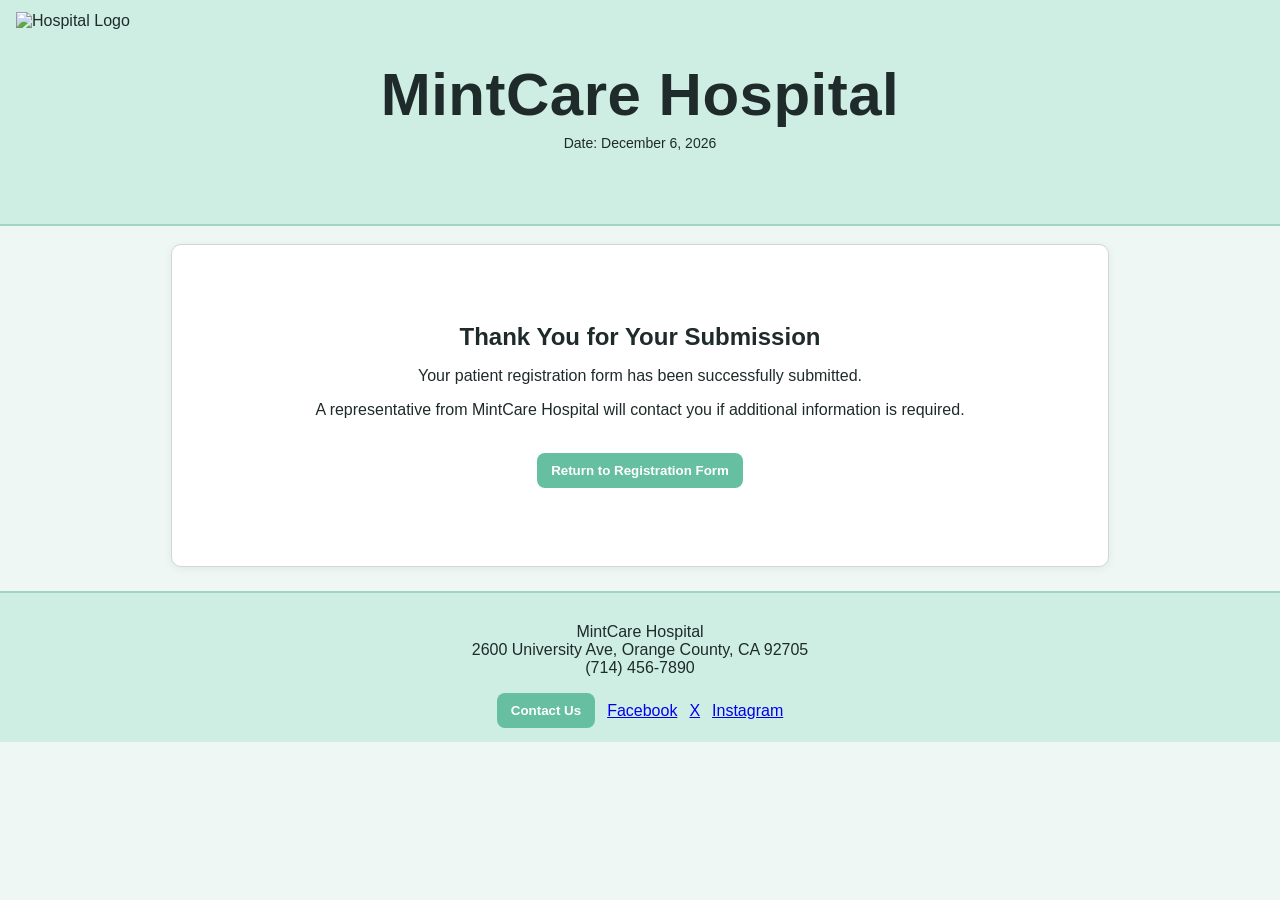
==== Homework1/thank-you.html @ fb528249 "Add files via upload" ====
<!doctype html>
<html lang="en">
  <head>
    <!--
  Name: Daniel Montanez
  Course: MIS 3371 11290 - Transaction Processing Systems I
  Assignment: Homework #1 - Hospital Registration Form
  Description: Confirmation page after patient registration submission.
  -->

    <meta charset="UTF-8" />
    <meta name="viewport" content="width=device-width, initial-scale=1.0" />
    <title>Submission Received - MintCare Hospital</title>

    <link rel="stylesheet" href="style.css" />
  </head>

  <body>
    <!-- Banner Section -->
    <div id="banner">
      <div id="banner-left">
        <img id="logo" src="hospital-logo.png" alt="Hospital Logo" />
      </div>

      <div id="banner-center">
        <h1 id="company-name">MintCare Hospital</h1>
        <p id="today-date">Date: <span id="date"></span></p>
      </div>

      <div id="banner-right"></div>
    </div>

    <!-- Main Content Wrapper -->
    <div id="main">
      <div class="form-card" style="text-align: center; padding: 60px 20px">
        <h2>Thank You for Your Submission</h2>

        <p>Your patient registration form has been successfully submitted.</p>

        <p>
          A representative from MintCare Hospital will contact you if additional
          information is required.
        </p>

        <br />

        <a href="patient-form.html">
          <button type="button">Return to Registration Form</button>
        </a>
      </div>
    </div>

    <!-- Footer Section -->
    <div id="footer">
      <p id="footer-addr">
        MintCare Hospital<br />
        2600 University Ave, Orange County, CA 92705<br />
        (714) 456-7890
      </p>

      <div id="footer-actions">
        <button type="button" id="contact-btn">Contact Us</button>

        <a
          class="socialLink"
          href="https://www.facebook.com/MintCareHospital"
          target="_blank"
          >Facebook</a
        >

        <a
          class="socialLink"
          href="https://www.x.com/MintCareHospital"
          target="_blank"
          >X</a
        >

        <a
          class="socialLink"
          href="https://www.instagram.com/MintCareHospital"
          target="_blank"
          >Instagram</a
        >
      </div>
    </div>

    <!-- some JavaScript for dynamic date -->
    <script>
      const now = new Date();
      const formatted = now.toLocaleDateString(undefined, {
        year: "numeric",
        month: "long",
        day: "numeric",
      });
      document.getElementById("date").textContent = formatted;
    </script>
  </body>
</html>
---- Homework1/style.css ----
/*
Name: Daniel Montanez
Course: MIS 3371 11290 - Transaction Processing Systems I
Assignment: Homework #1 - Hospital Registration Form
*/

body {
    font-family: Arial, Helvetica, sans-serif;
    background-color: #eef7f3;
    color: #1f2a2a;
    margin: 0;
}

h1, h2 {
    margin: 0;
}

h2 {
    margin-bottom: 12px;
}

#banner {
    display: flex;
    align-items: center;
    background-color: #cfeee3;
    padding: 12px 16px;
    border-bottom: 2px solid #9fd5c2;  
}

#banner-left {
  width: 160px;
  display: flex;
  align-items: center;
}

#banner-center {
  flex: 1;
  text-align: center;
}

#banner-right {
  width: 160px; 
}

#logo {
  width: auto;
  height: 200px;
}

#company-name {
  font-size: 60px;
  letter-spacing: 0.5px;
}

#today-date {
  margin-top: 6px;
  font-size: 14px;
}

/* ---------- Main Wrapper ---------- */
#main {
  max-width: 900px;
  margin: 18px auto;
  padding: 18px;
  background-color: #ffffff;
  border: 1px solid #cfd8d6;
  border-radius: 10px;
  box-shadow: 0 2px 10px rgba(0,0,0,0.06);
}


table {
  width: 100%;
  border-collapse: collapse;
}

td {
  padding: 10px;
  vertical-align: top;
}

.label-cell {
  width: 220px;
  font-weight: bold;
}


input[name="first_name"],
input[name="last_name"],
input[name="email"] {
  border: 1px solid #9fb8b0;
}


.input-box {
  width: 100%;
  padding: 8px 10px;
  border: 1px solid #a6c7bc;
  border-radius: 6px;
  background-color: #f6fffb;
  box-sizing: border-box;
}


.input-box:focus,
textarea:focus,
select:focus {
  outline: none;
  border: 2px solid #66bfa0;
  background-color: #ffffff;
}




textarea {
  width: 100%;
  padding: 8px 10px;
  border: 1px solid #a6c7bc;
  border-radius: 6px;
  background-color: #f6fffb;
  box-sizing: border-box;
  resize: vertical;
}


select {
  width: 100%;
  padding: 8px 10px;
  border: 1px solid #a6c7bc;
  border-radius: 6px;
  background-color: #f6fffb;
  box-sizing: border-box;
}

#state {
  width: 75px;
}


.help-text {
  font-size: 12px;
  margin-top: 4px;
  color: #4b5a58;
}

/* ---------- Footer ---------- */
#footer {
  margin-top: 24px;
  padding: 14px 16px;
  background-color: #cfeee3;
  border-top: 2px solid #9fd5c2;
  text-align: center;
}

#footer-address {
  margin: 0 0 10px 0;
  font-size: 13px;
}

#footer-actions {
  display: flex;
  justify-content: center;
  gap: 12px;
  align-items: center;
  flex-wrap: wrap;
}

/* Buttons */
button {
  padding: 10px 14px;
  border: none;
  border-radius: 8px;
  background-color: #66bfa0;
  color: #ffffff;
  font-weight: bold;
  cursor: pointer;
}

button:hover {
  filter: brightness(0.95);
}

/* Social links */
.social-link {
  text-decoration: none;
  color: #1f2a2a;
  font-weight: bold;
  padding: 8px 10px;
  border-radius: 8px;
  background-color: #e9faf3;
  border: 1px solid #9fd5c2;
}

.social-link:hover {
  filter: brightness(0.96);
}


.form-table {
  width: 100%;
  border-collapse: collapse;
}

.form-table td {
  padding: 10px 10px;
  vertical-align: top;
}


.gap-cell {
  width: 18px;
}


.section-row td {
  padding-top: 28px;
}

.section-title {
  font-size: 18px;
  font-weight: bold;
  margin: 0;
  padding-top: 12px;
  border-top: 1px solid #eef0f5;
}

.field.choice-group label {
  margin: 10px 0;
  display: block;
}

.choice-grid-table td {
  padding: 10px 18px 10px 0; 
}


.choice-grid-table {
  width: 100%;
  border-collapse: collapse;
}

.choice-grid-table td {
  padding: 6px 10px 6px 0;
  vertical-align: middle;
}




.range-big {
  width: 260px;
  height: 18px;
}


.button-row-center {
  text-align: center;
  padding-top: 18px;
}

.button-row-center button {
  min-width: 140px;
  padding: 14px 22px;
  font-size: 15px;
  border-radius: 10px;
  margin: 0 10px;
}


.error-text {
  color: #f3cf06;
  font-size: 12px;
  margin-top: 6px;
  display: none;
}
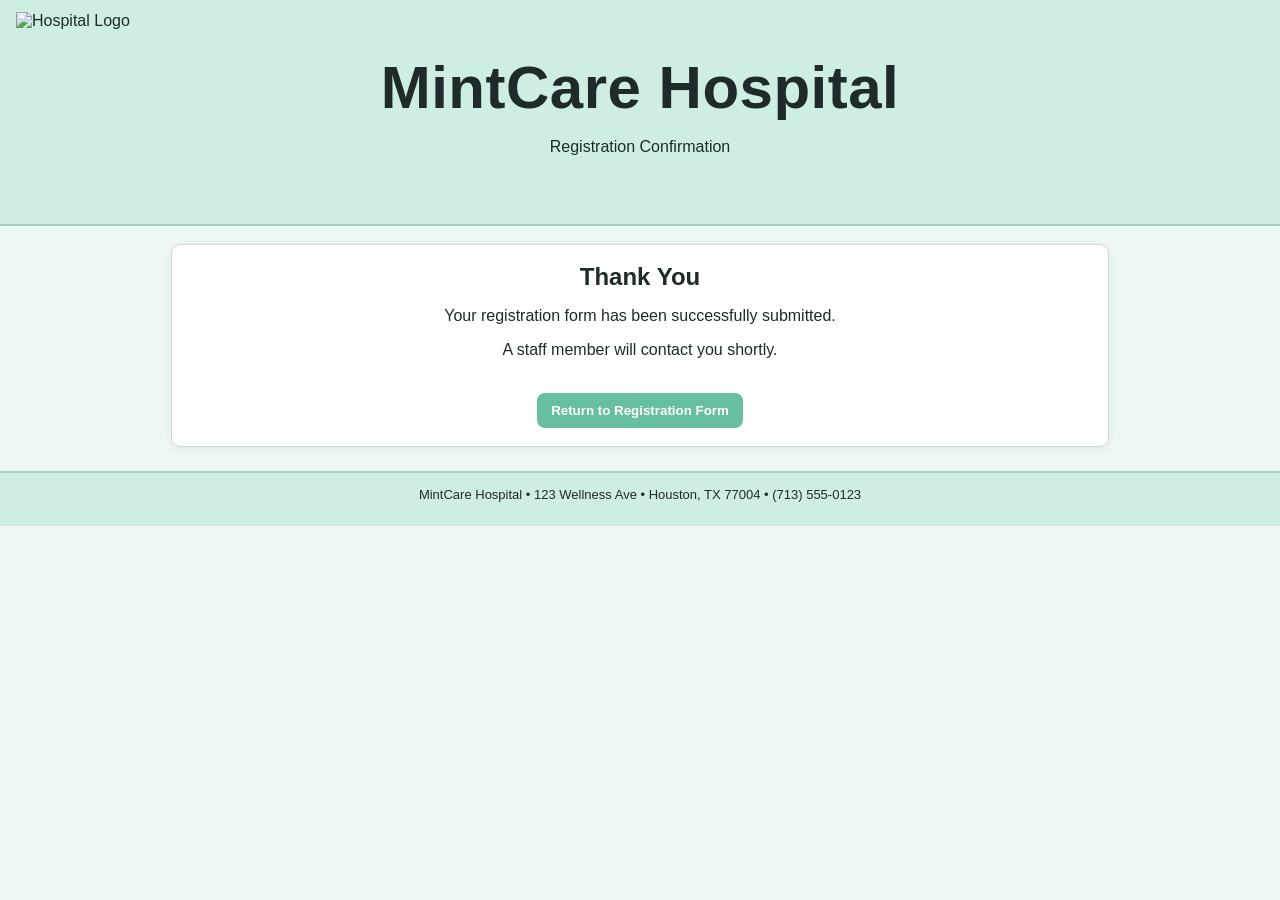
==== commit c50d56bf: "Revise thank-you page for registration confirmation Updated the thank-you page with new content and " ====
--- a/Homework1/thank-you.html
+++ b/Homework1/thank-you.html
@@ -1,98 +1,51 @@
-<!doctype html>
+<!DOCTYPE html>
 <html lang="en">
   <head>
     <!--
-  Name: Daniel Montanez
-  Course: MIS 3371 11290 - Transaction Processing Systems I
-  Assignment: Homework #1 - Hospital Registration Form
-  Description: Confirmation page after patient registration submission.
-  -->
+      Name: Daniel Montanez
+      Course: MIS 3371 11290 - Transaction Processing Systems I
+      Assignment: Homework 1 - Hospital Registration Form
+    -->
+    <meta charset="UTF-8">
+    <meta name="viewport" content="width=device-width, initial-scale=1.0">
+    <title>Registration Submitted</title>
 
-    <meta charset="UTF-8" />
-    <meta name="viewport" content="width=device-width, initial-scale=1.0" />
-    <title>Submission Received - MintCare Hospital</title>
-
-    <link rel="stylesheet" href="style.css" />
+    <link rel="stylesheet" href="style.css">
   </head>
 
   <body>
-    <!-- Banner Section -->
+
     <div id="banner">
       <div id="banner-left">
-        <img id="logo" src="hospital-logo.png" alt="Hospital Logo" />
+        <img id="logo" src="hospital-logo.png" alt="Hospital Logo">
       </div>
 
       <div id="banner-center">
         <h1 id="company-name">MintCare Hospital</h1>
-        <p id="today-date">Date: <span id="date"></span></p>
+        <p>Registration Confirmation</p>
       </div>
 
       <div id="banner-right"></div>
     </div>
 
-    <!-- Main Content Wrapper -->
-    <div id="main">
-      <div class="form-card" style="text-align: center; padding: 60px 20px">
-        <h2>Thank You for Your Submission</h2>
+    <div id="main" style="text-align: center;">
+      <h2>Thank You</h2>
+      <p>Your registration form has been successfully submitted.</p>
+      <p>A staff member will contact you shortly.</p>
 
-        <p>Your patient registration form has been successfully submitted.</p>
+      <br>
 
-        <p>
-          A representative from MintCare Hospital will contact you if additional
-          information is required.
-        </p>
-
-        <br />
-
-        <a href="patient-form.html">
-          <button type="button">Return to Registration Form</button>
-        </a>
-      </div>
+      <a href="patient-form.html">
+        <button type="button">Return to Registration Form</button>
+      </a>
     </div>
 
-    <!-- Footer Section -->
     <div id="footer">
-      <p id="footer-addr">
-        MintCare Hospital<br />
-        2600 University Ave, Orange County, CA 92705<br />
-        (714) 456-7890
+      <p id="footer-address">
+        MintCare Hospital • 123 Wellness Ave • Houston, TX 77004 • (713) 555-0123
       </p>
-
-      <div id="footer-actions">
-        <button type="button" id="contact-btn">Contact Us</button>
-
-        <a
-          class="socialLink"
-          href="https://www.facebook.com/MintCareHospital"
-          target="_blank"
-          >Facebook</a
-        >
-
-        <a
-          class="socialLink"
-          href="https://www.x.com/MintCareHospital"
-          target="_blank"
-          >X</a
-        >
-
-        <a
-          class="socialLink"
-          href="https://www.instagram.com/MintCareHospital"
-          target="_blank"
-          >Instagram</a
-        >
-      </div>
     </div>
 
-    <!-- some JavaScript for dynamic date -->
-    <script>
-      const now = new Date();
-      const formatted = now.toLocaleDateString(undefined, {
-        year: "numeric",
-        month: "long",
-        day: "numeric",
-      });
-      document.getElementById("date").textContent = formatted;
-    </script>
+   
   </body>
 </html>
